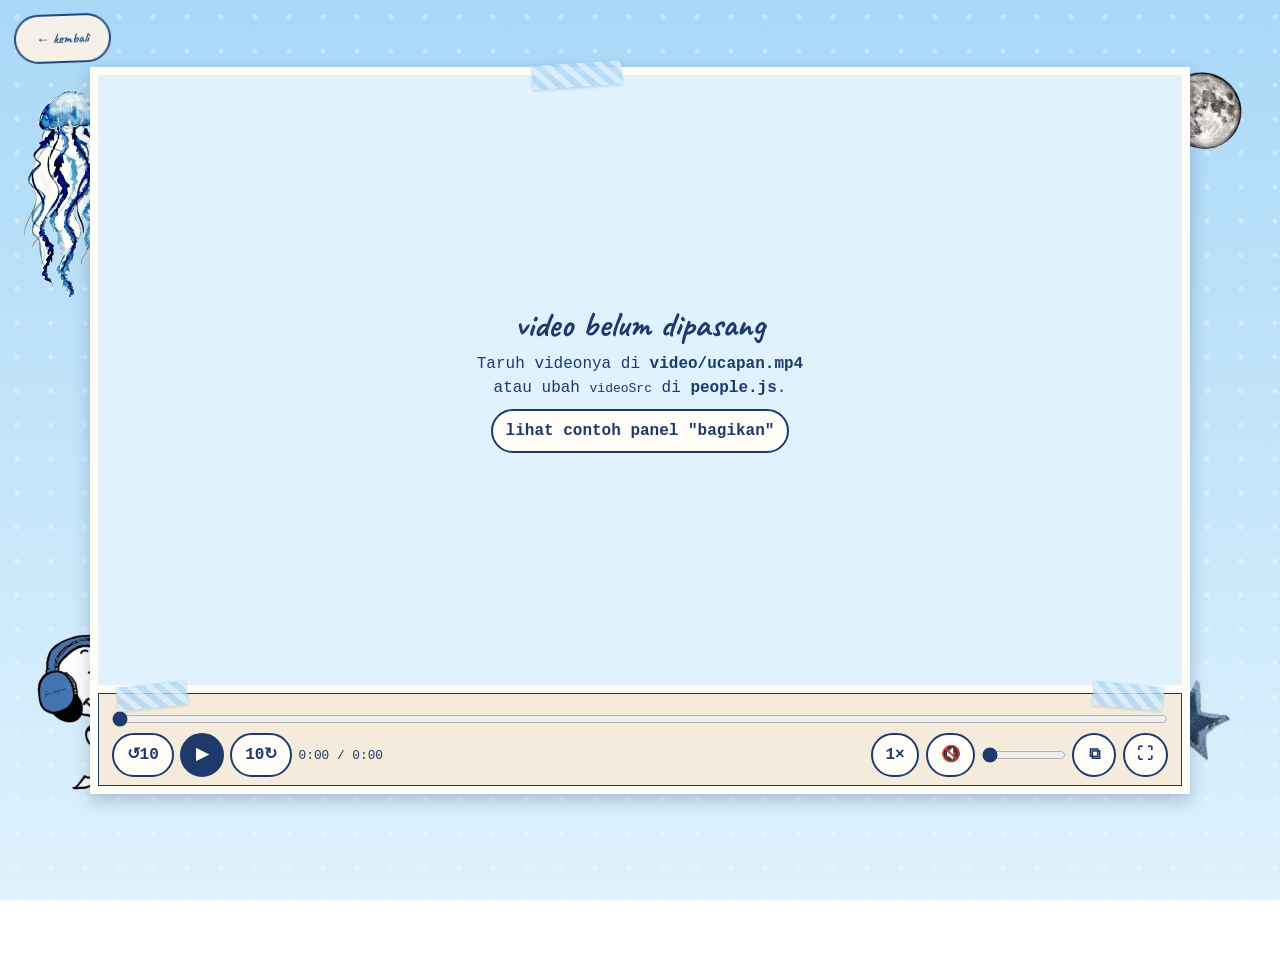
==== pages/people-who-love-you.html @ 2519b587 "first commit" ====
<!DOCTYPE html>
<html lang="id">
<head>
  <meta charset="UTF-8">
  <meta name="viewport" content="width=device-width, initial-scale=1, viewport-fit=cover">
  <title>The People Who Love You</title>
  <link rel="icon" type="image/x-icon" href="../assets/snoopy-star.png">
  <link rel="preconnect" href="https://fonts.googleapis.com">
  <link href="https://fonts.googleapis.com/css2?family=Caveat:wght@500;700&display=swap" rel="stylesheet">
  <link rel="stylesheet" href="shared.css">
  <link rel="stylesheet" href="people.css">
</head>
<body>
  <a class="back" id="backLink" href="../landing.html" data-leave>← kembali</a>

  <!-- stiker dekorasi: terlihat di sisi layar kalau videonya tidak memenuhi layar -->
  <div class="decor" aria-hidden="true">
    <img src="../assets/jellyfish.png" style="left:2%; top:10%; width:7vw; rotate:8deg" alt="">
    <img src="../assets/moon.png" style="right:3%; top:8%; width:6vw; rotate:-10deg" alt="">
    <img src="../assets/snoopy-music.png" style="left:3%; bottom:12%; width:11vw; rotate:-5deg" alt="">
    <img src="../assets/star-denim.png" style="right:4%; bottom:16%; width:6vw; rotate:12deg" alt="">
  </div>

  <main class="player" id="player">
    <video id="video" playsinline preload="auto"></video>

    <!-- tampil kalau file video belum ada -->
    <div class="missing" id="missing" hidden>
      <span class="tape" style="top:-12px; left:40%; rotate:-4deg"></span>
      <h2>video belum dipasang</h2>
      <p>Taruh videonya di <b>video/ucapan.mp4</b><br>atau ubah <code>videoSrc</code> di <b>people.js</b>.</p>
      <button class="chip" id="demoEnd">lihat contoh panel "bagikan"</button>
    </div>

    <button class="unmute" id="unmute" hidden>🔊 ketuk untuk menyalakan suara</button>
    <button class="bigplay" id="bigplay" aria-label="Putar" hidden></button>

    <!-- kontrol video -->
    <div class="controls" id="controls">
      <span class="tape" style="top:-10px; left:18px; rotate:-6deg; width:70px"></span>
      <span class="tape" style="top:-10px; right:18px; rotate:5deg; width:70px"></span>
      <input class="seek" id="seek" type="range" min="0" max="1000" value="0" step="1" aria-label="Posisi video">
      <div class="row">
        <button class="ic" id="back10" aria-label="Mundur 10 detik"></button>
        <button class="ic ic--main" id="play" aria-label="Putar / jeda"></button>
        <button class="ic" id="fwd10" aria-label="Maju 10 detik"></button>
        <span class="time" id="time">0:00 / 0:00</span>
        <span class="spacer"></span>
        <button class="chip" id="speed" aria-label="Kecepatan">1×</button>
        <button class="ic" id="mute" aria-label="Bisukan"></button>
        <input class="vol" id="vol" type="range" min="0" max="1" step="0.05" value="1" aria-label="Volume">
        <button class="ic" id="pip" aria-label="Picture in picture" hidden></button>
        <button class="ic" id="fs" aria-label="Layar penuh"></button>
      </div>
    </div>

    <!-- setelah video selesai -->
    <section class="end" id="end" hidden>
      <div class="card">
        <span class="tape" style="top:-12px; left:42%; rotate:-3deg"></span>
        <h2>terima kasih sudah menonton 💙</h2>
        <p class="sub">kirim atau unggah video ini ke sosial mediamu. teks & gambarnya sudah disiapkan otomatis.</p>

        <div class="caption"><p id="caption"></p></div>

        <div class="share">
          <button class="chip chip--main" id="shNative">Bagikan…</button>
          <a class="chip" id="shWa"  target="_blank" rel="noopener">WhatsApp</a>
          <a class="chip" id="shTg"  target="_blank" rel="noopener">Telegram</a>
          <a class="chip" id="shX"   target="_blank" rel="noopener">X</a>
          <a class="chip" id="shFb"  target="_blank" rel="noopener">Facebook</a>
          <button class="chip" id="shIg">Instagram Story</button>
          <button class="chip" id="shCopyText">Salin teks</button>
          <button class="chip" id="shCopyLink">Salin tautan</button>
        </div>
        <p class="msg" id="msg" aria-live="polite"></p>
        <button class="replay" id="replay">↺ putar ulang</button>
      </div>
    </section>
  </main>

  <script src="shared.js"></script>
  <script src="people.js"></script>
</body>
</html>
---- pages/shared.css ----
/* shared.css — fondasi visual untuk 4 halaman di pages/
   Komponen dasar memakai :where() (specificity 0) supaya museum.css / story.css /
   things.css / people.css, yang dimuat SETELAH file ini, selalu menang. */

:root {
  /* palet utama */
  --sky-blue:   #A9C9EA;
  --navy:       #1d3a6b;
  --blue-mid:   #4A7FC1;
  --paper-cream:#FFFDF7;
  --warm-paper: #F5EBDD;
  --soft-white: #FFFFFF;

  /* alias bergaya landing.css (dipakai halaman lain bila perlu) */
  --sky:        #A9D8F7;
  --sky-light:  #DFF2FD;
  --ink:        var(--navy);
  --paper:      var(--paper-cream);
  --tape-color: rgba(150, 205, 245, .75);

  /* font: Caveat & Playfair Display dimuat oleh masing-masing halaman */
  --font-title: "Courier New", Courier, monospace;
  --font-hand:  "Caveat", "Segoe Script", "Bradley Hand", cursive;
  --font-serif: "Playfair Display", Georgia, "Times New Roman", serif;

  --shadow-paper: 0 6px 16px rgba(29, 58, 107, .28);
  --ease: cubic-bezier(.3, .8, .3, 1);
}

*, *::before, *::after { box-sizing: border-box; }
* { margin: 0; padding: 0; }            /* sama seperti landing.css */

html { -webkit-text-size-adjust: 100%; text-size-adjust: 100%; }

:where(body) {
  color: var(--navy);
  background: var(--sky-light);
  font-family: var(--font-title);
  line-height: 1.5;
  -webkit-font-smoothing: antialiased;
}

:where(img)  { max-width: 100%; height: auto; }
:where(a)    { color: var(--blue-mid); text-underline-offset: .2em; transition: color .2s ease; }
:where(a:hover) { color: var(--navy); }

::selection { background: var(--sky-blue); color: var(--navy); }

/* fokus keyboard (garis biru sedang terlihat di latar terang maupun gelap) */
:where(a, button, input, select, textarea, summary, [tabindex]):focus-visible {
  outline: 3px solid var(--blue-mid);
  outline-offset: 3px;
}

/* atribut [hidden] harus selalu menang atas display bawaan halaman */
[hidden] { display: none !important; }

/* ---------- tombol umum (opsional: class="btn") ---------- */
:where(.btn) {
  display: inline-block;
  padding: .6em 1.2em;
  border: 2px solid var(--navy);
  border-radius: 30px;
  background: var(--paper-cream);
  color: var(--navy);
  font: inherit;
  font-weight: 700;
  text-decoration: none;
  cursor: pointer;
  box-shadow: 4px 4px 0 var(--navy);
  transition: transform .2s ease, box-shadow .2s ease;
}
:where(.btn):hover  { transform: translateY(-2px); }
:where(.btn):active { transform: translate(2px, 2px); box-shadow: 2px 2px 0 var(--navy); }

/* ---------- .back : tautan kembali ---------- */
.back{
  position: fixed;
  top: max(14px, env(safe-area-inset-top));
  left: max(14px, env(safe-area-inset-left));
  z-index: 100;
  padding: 12px 20px;

  border: 2px solid #24477d;
   border-radius: 30px;

  background: #f5f1e8;
  color: #24477d;

  text-decoration: none;
  font-family: var(--font-hand);
  font-size: 14px;
  font-weight: bold;
  cursor: pointer;
  rotate: -2deg;
  transition: rotate .25s var(--ease), translate .25s var(--ease), box-shadow .25s ease
}
/* .back {
  position: fixed;
  top: max(14px, env(safe-area-inset-top));
  left: max(14px, env(safe-area-inset-left));
  z-index: 100;
  padding: .35em .9em;
  background: var(--paper-cream);
  color: var(--navy);
  font-family: var(--font-hand);
  font-size: 1.25rem;
  line-height: 1.2;
  text-decoration: none;
  border: 1.5px solid var(--navy);
  box-shadow: 3px 3px 0 rgba(29, 58, 107, .55);
  rotate: -2deg;
  transition: rotate .25s var(--ease), translate .25s var(--ease), box-shadow .25s ease;
} */
.back:hover, .back:focus-visible {
  color: var(--navy);
  rotate: 0deg;
  translate: 0 -2px;
  box-shadow: 4px 5px 0 rgba(29, 58, 107, .55);
}

/* ---------- .tape : selotip washi (posisi/rotasi/lebar bisa lewat style inline) ---------- */
:where(.tape) {
  position: absolute;
  z-index: 3;
  width: 38%;
  height: 24px;
  background:
    repeating-linear-gradient(45deg, rgba(255,255,255,.55) 0 6px, rgba(255,255,255,.15) 6px 12px),
    var(--tape-color);
  box-shadow: 0 1px 3px rgba(29, 58, 107, .2);
  pointer-events: none;
}
:where(.tape--top) { top: -12px; left: 50%; translate: -50% 0; rotate: -3deg; }

/* ---------- .ph : placeholder foto (hilang otomatis kalau sudah ada <img>) ---------- */
:where(.ph) {
  position: relative;
  background: repeating-linear-gradient(45deg, #E4EFFA 0 10px, #D3E4F5 10px 20px);
  box-shadow: inset 0 0 0 1px rgba(29, 58, 107, .12);
  color: rgba(29, 58, 107, .5);
  font-family: var(--font-title);
  font-size: .75rem;
  letter-spacing: .1em;
}
:where(.ph):empty::before {
  content: "[ foto ]";
  position: absolute;
  inset: 0;
  display: grid;
  place-items: center;
  text-align: center;
  pointer-events: none;
}
:where(.ph) > img { display: block; width: 100%; height: 100%; object-fit: cover; }

/* ---------- .reveal : muncul saat di-scroll (dikendalikan shared.js) ---------- */
:where(.reveal) { transition: opacity .7s ease, translate .7s var(--ease); }
@media (prefers-reduced-motion: no-preference) {
  /* tersembunyi HANYA bila JS aktif (.reveal-ready), kalau tidak, selalu terlihat */
  .reveal-ready .reveal:not(.is-revealed) { opacity: 0; translate: 0 24px; }
}

/* ---------- .finale : kalimat penutup ---------- */
:where(.finale) {
  margin-inline: auto;
  text-align: center;
  font-family: var(--font-hand);
  font-size: clamp(1.5rem, 4vw, 2.4rem);
  line-height: 1.3;
  color: var(--navy);
}

/* ---------- transisi pindah halaman ---------- */
html.is-leaving body { opacity: 0; transition: opacity .3s ease; }

/* ---------- gerak dikurangi ---------- */
@media (prefers-reduced-motion: reduce) {
  *, *::before, *::after {
    animation-duration: .01ms !important;     /* !important disengaja: mengalahkan animasi tiap halaman */
    animation-iteration-count: 1 !important;
    transition-duration: .01ms !important;
    scroll-behavior: auto !important;
  }
}
---- pages/people.css ----
/* people.css — pemutar video ucapan. */
body{background:radial-gradient(circle,rgba(255,255,255,.35) 0 2px,transparent 3px) 0 0/34px 34px,linear-gradient(180deg,var(--sky),var(--sky-light)) fixed;min-height:100svh}
.decor{position:fixed;inset:0;z-index:0;pointer-events:none;overflow:hidden}.decor img{position:absolute}
.player{position:relative;z-index:1;width:min(1100px,calc(100% - 1.5rem));margin:4.2rem auto 2rem;padding:8px;background:var(--paper-cream);box-shadow:var(--shadow-paper)}
.player video{display:block;width:100%;max-height:74svh;aspect-ratio:16/9;object-fit:contain;background:#000}
.player:fullscreen{width:100%;margin:0;padding:0;background:#000}.player:fullscreen video{max-height:none;height:100%}
.controls{position:relative;margin-top:8px;padding:.7rem .8rem .5rem;background:var(--warm-paper);border:1.5px solid var(--navy)}
.player:fullscreen .controls{position:absolute;left:12px;right:12px;bottom:12px;margin:0}
.seek{display:block;width:100%;height:28px;accent-color:var(--navy);cursor:pointer}
.row{display:flex;flex-wrap:wrap;align-items:center;gap:.4rem}
.spacer{flex:1}.time{font-size:.8rem;white-space:nowrap}
.ic,.chip{min-width:44px;min-height:44px;padding:0 .8rem;border:2px solid var(--navy);border-radius:24px;background:var(--paper-cream);color:var(--navy);font:inherit;font-weight:700;cursor:pointer;text-decoration:none;display:inline-flex;align-items:center;justify-content:center;transition:translate .2s,background .2s}
.ic:hover,.chip:hover{background:var(--sky-light);translate:0 -2px}.ic--main{background:var(--navy);color:var(--paper-cream)}.ic--main:hover{background:var(--blue-mid)}
.chip--main{background:var(--navy);color:var(--paper-cream)}
.vol{width:84px;accent-color:var(--navy)}
.missing,.end{position:absolute;display:grid;place-items:center;text-align:center}
.missing{inset:8px 8px auto 8px;aspect-ratio:16/9;max-height:74svh;background:var(--sky-light);padding:1rem;align-content:center;gap:.6rem}
.missing h2,.card h2{font-family:var(--font-hand);font-size:2.2rem;line-height:1}
.missing .tape,.card .tape{width:90px}
.unmute{position:absolute;top:18px;right:18px;z-index:3;padding:.5em 1em;border:2px solid var(--navy);border-radius:24px;background:var(--paper-cream);color:var(--navy);font:inherit;cursor:pointer;box-shadow:3px 3px 0 var(--navy)}
.bigplay{position:absolute;z-index:3;top:calc(50% - 36px - 40px);left:calc(50% - 42px);width:84px;height:84px;border-radius:50%;border:3px solid var(--navy);background:var(--paper-cream);color:var(--navy);font-size:2rem;cursor:pointer;box-shadow:4px 4px 0 var(--navy)}
.end{inset:0;z-index:4;padding:1rem;background:rgba(14,28,56,.72);overflow:auto}
.card{position:relative;width:min(560px,100%);max-height:100%;overflow:auto;padding:2rem 1.4rem 1.4rem;background:var(--paper-cream);box-shadow:var(--shadow-paper)}
.card .sub{margin:.5rem auto 1rem}
.caption{padding:.8rem 1rem;margin-bottom:1rem;background:var(--warm-paper);border-left:4px solid var(--blue-mid);text-align:left;font-family:var(--font-hand);font-size:1.35rem;line-height:1.2}
.share{display:flex;flex-wrap:wrap;gap:.5rem;justify-content:center}
.msg{min-height:1.6em;margin-top:.8rem;font-size:.85rem}
.replay{margin-top:.4rem;border:0;background:none;color:var(--navy);font-family:var(--font-hand);font-size:1.5rem;cursor:pointer;text-decoration:underline}
@media (max-width:600px){.vol{display:none}.time{order:9;width:100%}.player{margin-top:3.8rem}.bigplay{top:calc(50% - 82px)}}
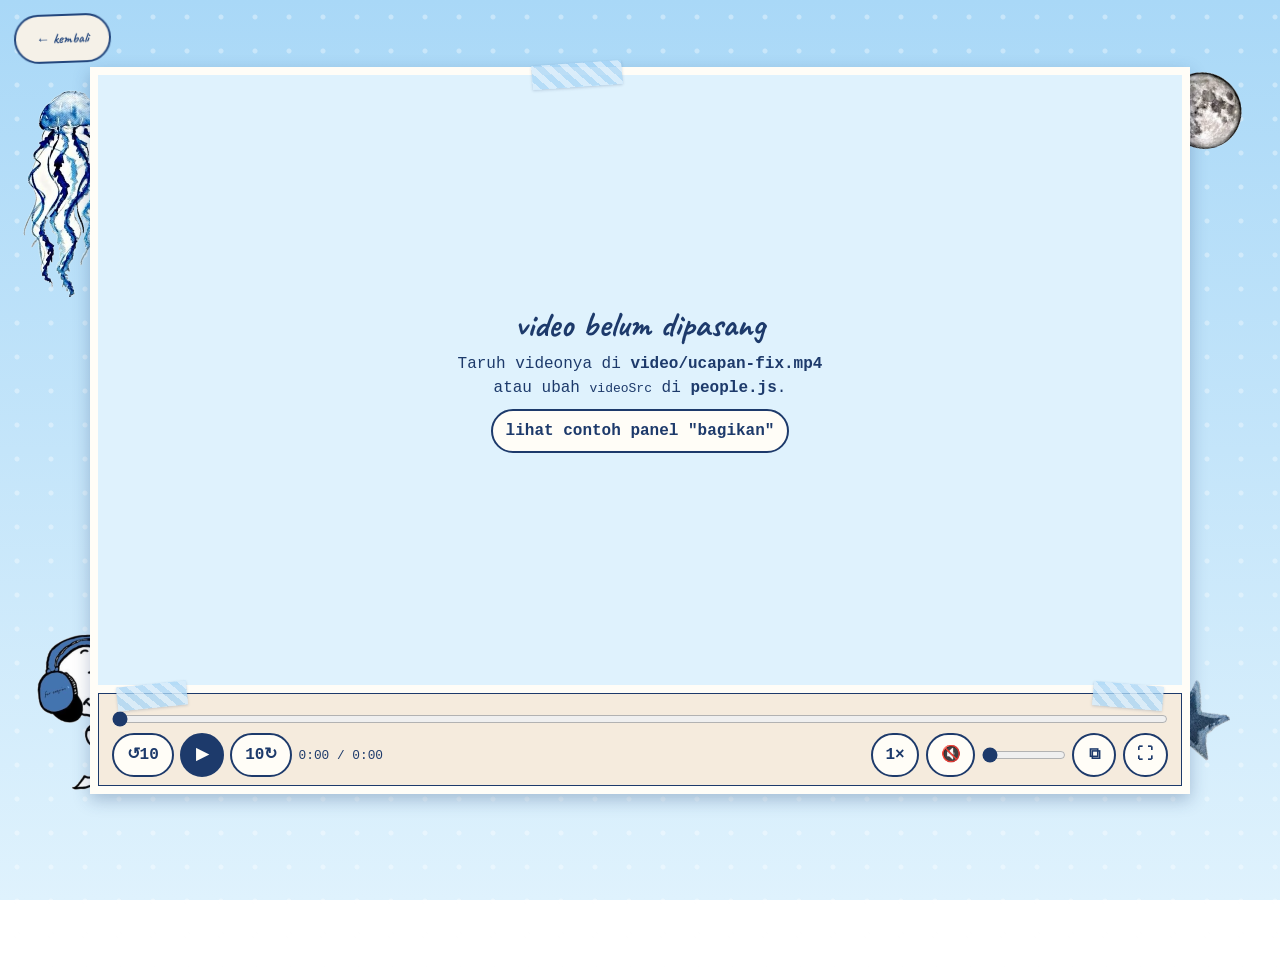
==== commit 03e89f8a: "322" ====
--- a/pages/people-who-love-you.html
+++ b/pages/people-who-love-you.html
@@ -28,7 +28,7 @@
     <div class="missing" id="missing" hidden>
       <span class="tape" style="top:-12px; left:40%; rotate:-4deg"></span>
       <h2>video belum dipasang</h2>
-      <p>Taruh videonya di <b>video/ucapan.mp4</b><br>atau ubah <code>videoSrc</code> di <b>people.js</b>.</p>
+      <p>Taruh videonya di <b>video/ucapan-fix.mp4</b><br>atau ubah <code>videoSrc</code> di <b>people.js</b>.</p>
       <button class="chip" id="demoEnd">lihat contoh panel "bagikan"</button>
     </div>
 
